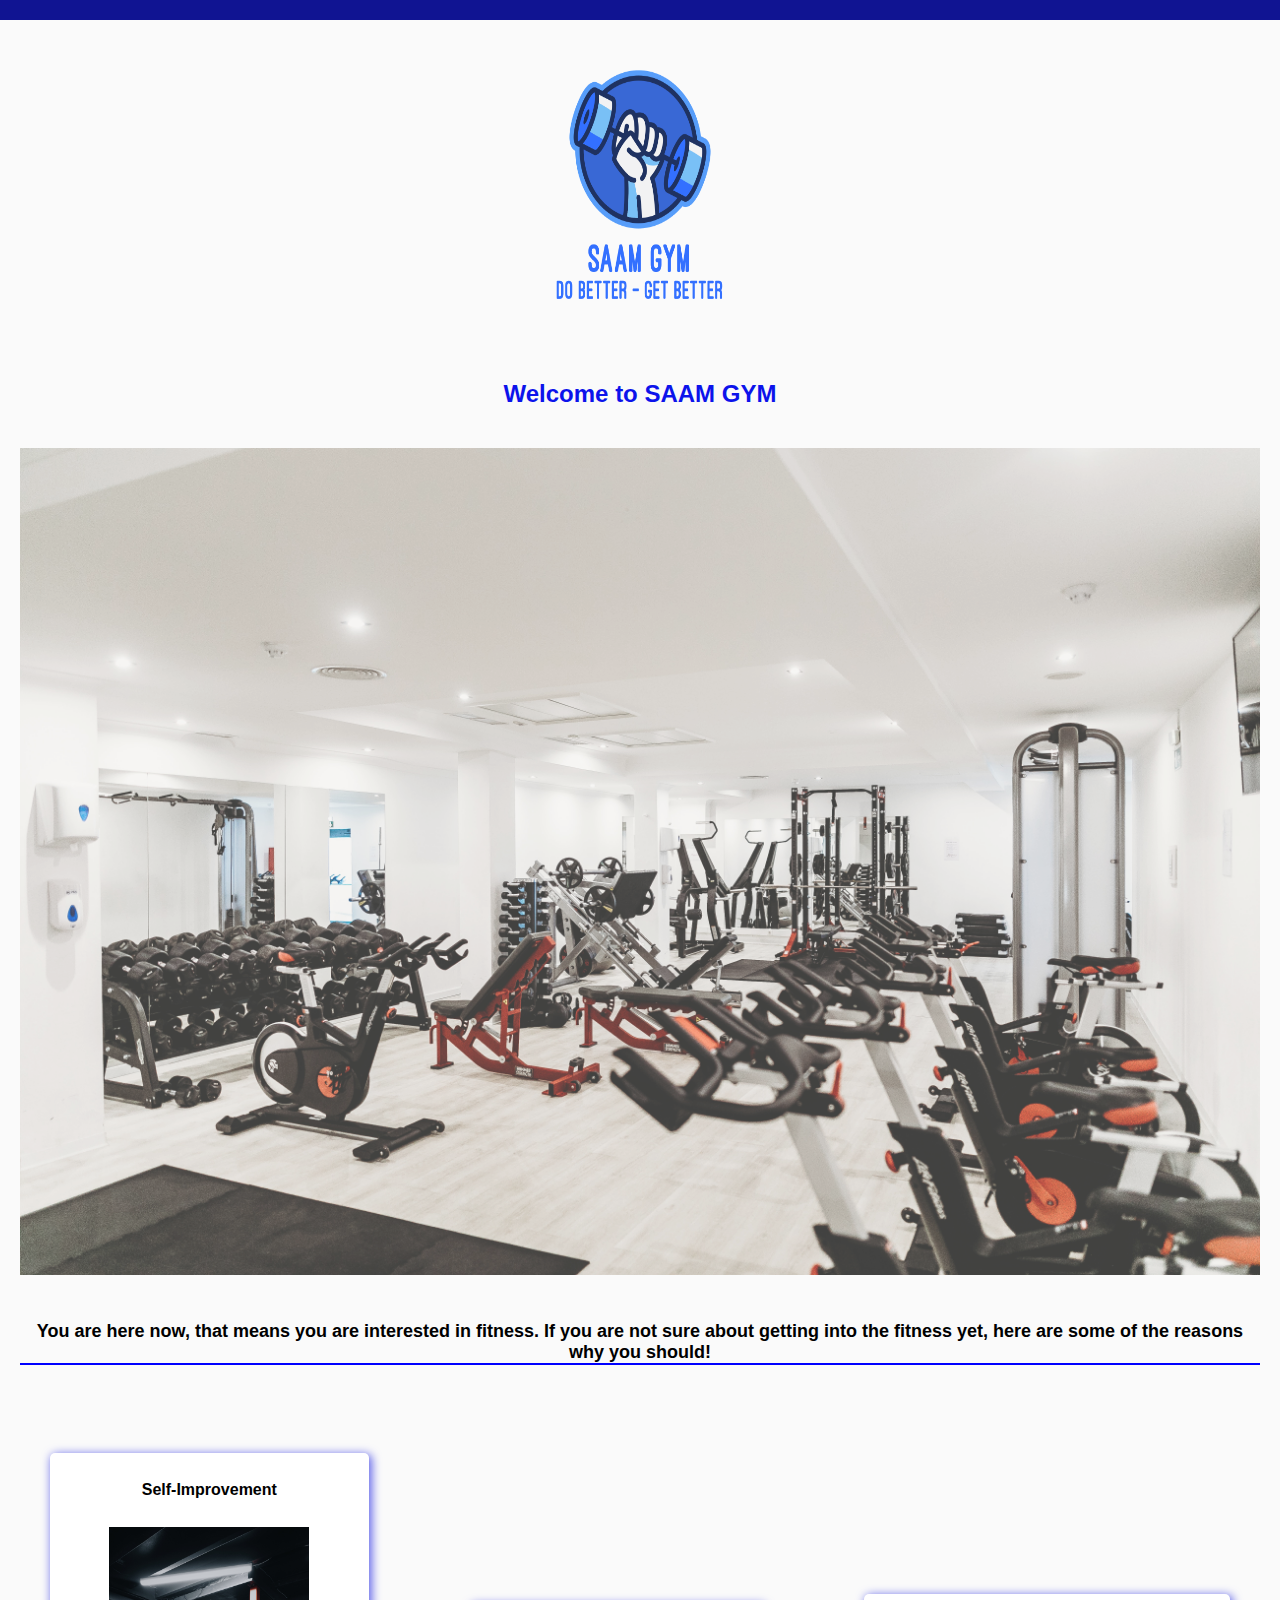
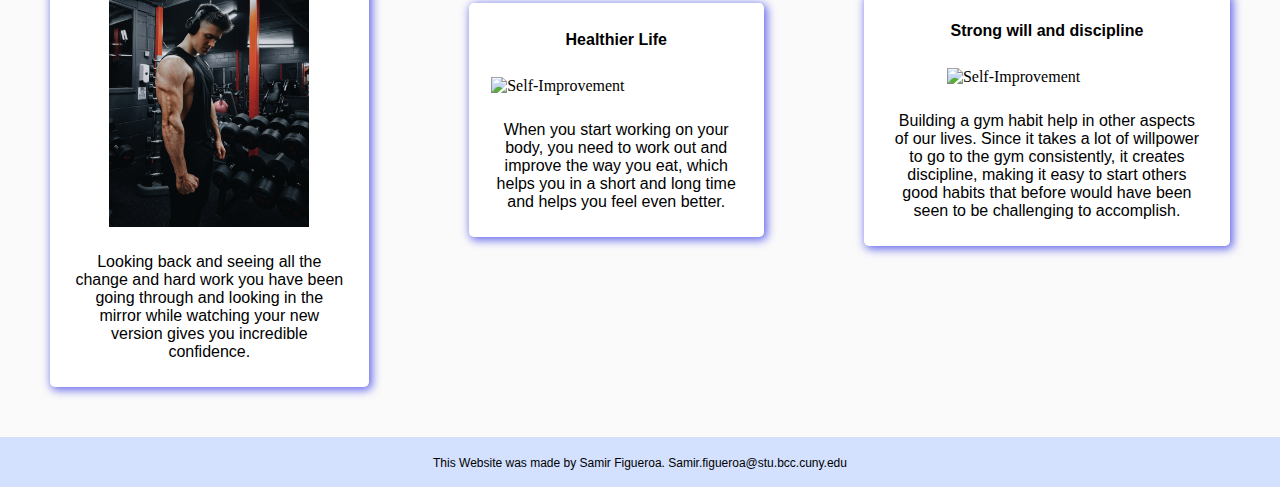
==== index.html @ 8647edde "Add files via upload" ====
<!DOCTYPE html>
<html lang="en">
<head>
    <meta charset="UTF-8">
    <meta http-equiv="X-UA-Compatible" content="IE=edge">
    <meta name="viewport" content="width=device-width, initial-scale=1.0">
    <title>SAAM GYM</title>
	<link rel="icon" type="image/x-icon" href="favicon.ico">
    <link rel="stylesheet" href="index.css">
    <script src="https://kit.fontawesome.com/c6fbd8ef39.js" crossorigin="anonymous"></script>
    <script src="script.js"></script>
</head>
<body>
    <div style="padding: 10px 0; padding-left: 10px; font-size: 20px; background-color: #101492;">
        <i class="fa-solid fa-bars" onclick="navbar()" style="color: #FFF;" id="icon"></i>
    </div>
    <div class="navbar" id="navbar">
        <nav>
            <ul>
                <li><a href="index.html"><i class="fa-solid fa-house" style="color: #101492;"></i> Home</a></li>
                <li><a href="membership.html"><i class="fa-solid fa-address-card" style="color: #101492;"></i> Memberships</a></li>
                <li><a href="personalt.html"><i class="fa-solid fa-dumbbell" style="color: #101492;"></i> Personal Training</a></li>
                <li><a href="about.html"><i class="fa-solid fa-users" style="color: #101492;"></i> About Us</a></li>
                <li><a href="contact.html"><i class="fa-solid fa-phone" style="color: #101492;"></i> Contact Us</a></li>
            </ul>
        </nav>
    </div>
    <div class="main">
        <main>
			
            <div class="main-1">
				<img src="SAAM GYM logo.png" height="300px" width="300px"> 
                <h2>Welcome to SAAM GYM</h2>
				<div class="background-p">
				<img src="gym-photo.jpg" height="100%" width="100%">
				</div>
				
				<h3 style="text-align: center;">You are here now, that means you are interested in fitness.
                    If you are not sure about getting into the fitness yet,
                    here are some of the reasons why you should!
                </h3>
				
            </div>
			
            <div class="main-2">
				
                <div class="main-2-1">
                    <h2>Self-Improvement</h2>
                    <img src="selfimprov.jpg" alt="Self-Improvement">
                    <p>Looking back and seeing all the change and hard work you have been going through
                        and looking in the mirror while watching your new version gives you incredible confidence.
                    </p>
                </div>
                <div class="main-2-1">
                    <h2>Healthier Life</h2>
                    <img src="healthier food.jpg" style="width: 250px;" alt="Self-Improvement">
                    <p>When you start working on your body, you need to work out and improve the way you eat, which helps
                        you in a short and long time and helps you feel even better.
                    </p>
                </div>
                <div class="main-2-1">
                    <h2>Strong will and discipline</h2>
                    <img src="motivation.jpg" alt="Self-Improvement">
                    <p>Building a gym habit help in other aspects<br> of our lives. Since it takes a lot of willpower to go to
                        the gym consistently, it creates discipline, making it easy to start others good habits that before
                        would have been seen to be challenging to accomplish.
                    </p>
                </div>
				
				
            </div>
        </main>
    </div>
	
</body>
	<footer>
		<div class="footer-text">This Website was made by Samir Figueroa. Samir.figueroa@stu.bcc.cuny.edu
			</div>
	</footer>
</html>
---- index.css ----
body {
    margin: 0;
    background-color: #FAFAFA;
}

#icon {
    cursor: pointer;
}

.navbar{
    display: none;
    position: absolute;
    z-index: 2;
}

.navbar nav {
    height: 100%;
    background-color: #F5F7FF;
    border: #000 solid 1px;
    padding: 10px 0;
    text-align: center;
}

.navbar nav ul {
    list-style-type: none;
    padding: 0;
    box-sizing: border-box;

}

.navbar nav ul li {
    padding: 40px;

}

.navbar nav ul li a {
    padding: 10px;
    text-decoration: none;
    color: #000;
}

.navbar nav ul li a:hover {
    color: #000;
    background-color: #AFBFFF;
    border-radius: 5px;
    transition: 1s;
}

.navbar nav ul li a:link, :visited {
    color: #000;
}


.main {
    z-index: 1;
    position: relative;
}

.background-p{
	position:relative;
	opacity: 0.8;
}

.main main .main-1 {
    padding: 20px;
    display: flex;
    flex-direction: column;
    align-items: center;
    position:relative;
}

.main main .main-1 h3 {
    font-family: sans-serif;
    font-size: 18px;
    border-bottom: 2px solid blue;
    text-align: center;
    margin-top: 42px;
}

.main main .main-1 .welcome_div {
    display: flex;
    justify-content: center;
    align-items: center;
}

.main main .main-1 .welcome_div .bg_img {
    position: absolute;
    top: 100px;
}

.main main .main-1 .welcome_div .welcome_title {
    position: absolute;
    top: 50px;
}


.main-1 h2 {
    font-size: 24px;
    font-family: Arial, Helvetica, sans-serif;
    margin: 0;
    padding: 40px 0;
    color: #0C13EB;
}

.main main .main-2 {
    display: flex;
    flex-direction: column;
    align-items: center;
}

.main main .main-2 .main-2-1 {
    display: flex;
    flex-direction: column;
    align-items: center;
    background-color: #FFF;
    margin-bottom: 10px;
    margin: 50px;
    border-radius: 5px;
    box-shadow: 2px 2px 10px 1px #6265EA;
}

.main main .main-2 .main-2-1 h2{
    font-size: 16px;
    font-family: Arial, Helvetica, sans-serif;
    padding: 15px 0;
}

.main main .main-2 .main-2-1 img {
    width: 200px;
}

.main main .main-2 .main-2-1 p {
    font-family: 14px;
    font-family: Arial, Helvetica, sans-serif;
    padding: 10px 25px;
    text-align: center;
}

.background-p{
	position:relative;
	z-index: -5;
}
@media (min-width:1000px){
    .main main .main-2 {
        display: flex;
        flex-direction: row;
        align-items: center;
    }
	
}
/*footer*/

footer{
	position:relative;
	bottom:0px;
	left: 0;
	width:100%;
	height: 50px;
	background-color: #D3E1FF;

	
}
.footer-text{
	position: relative;
	font-size: 12px;
	top:18px;
	text-align: center;
    font-family: Arial, Helvetica, sans-serif;
    margin: 0;
    padding: 1px 0;
    color: #000000;
}
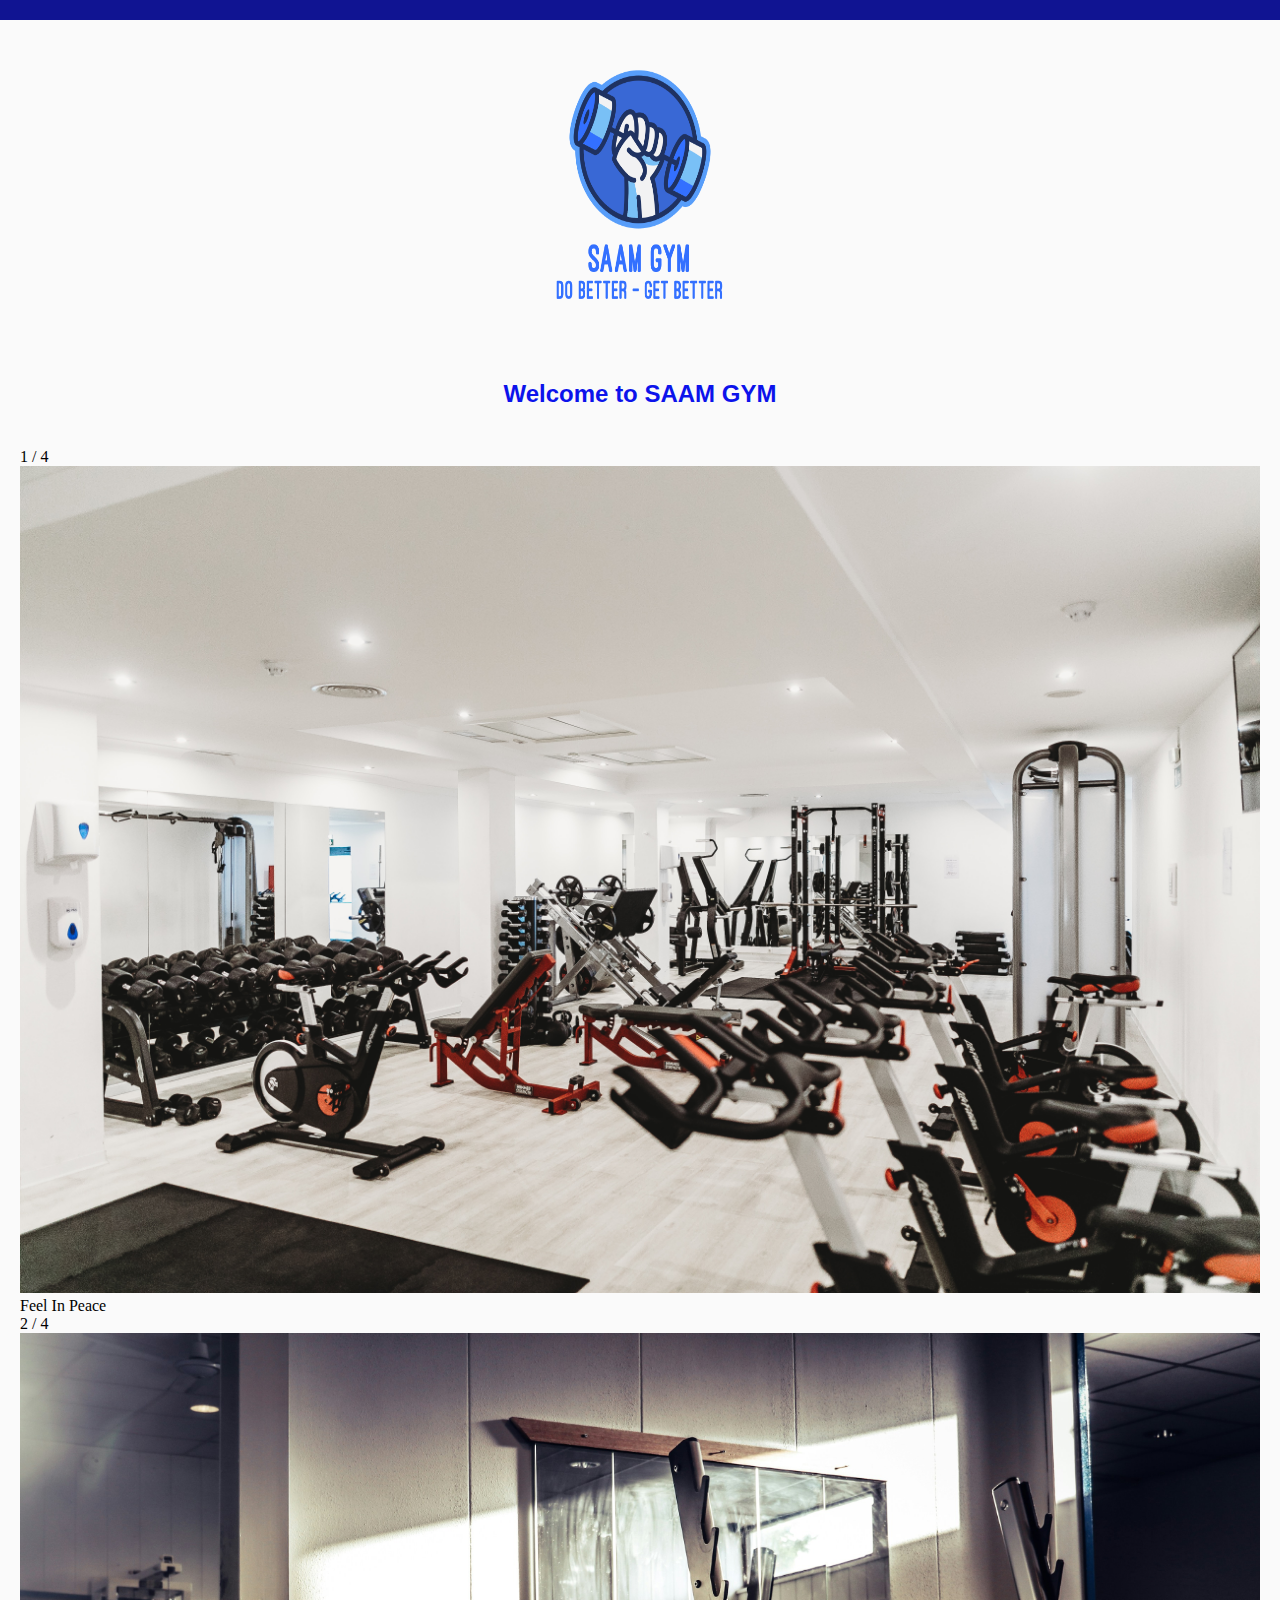
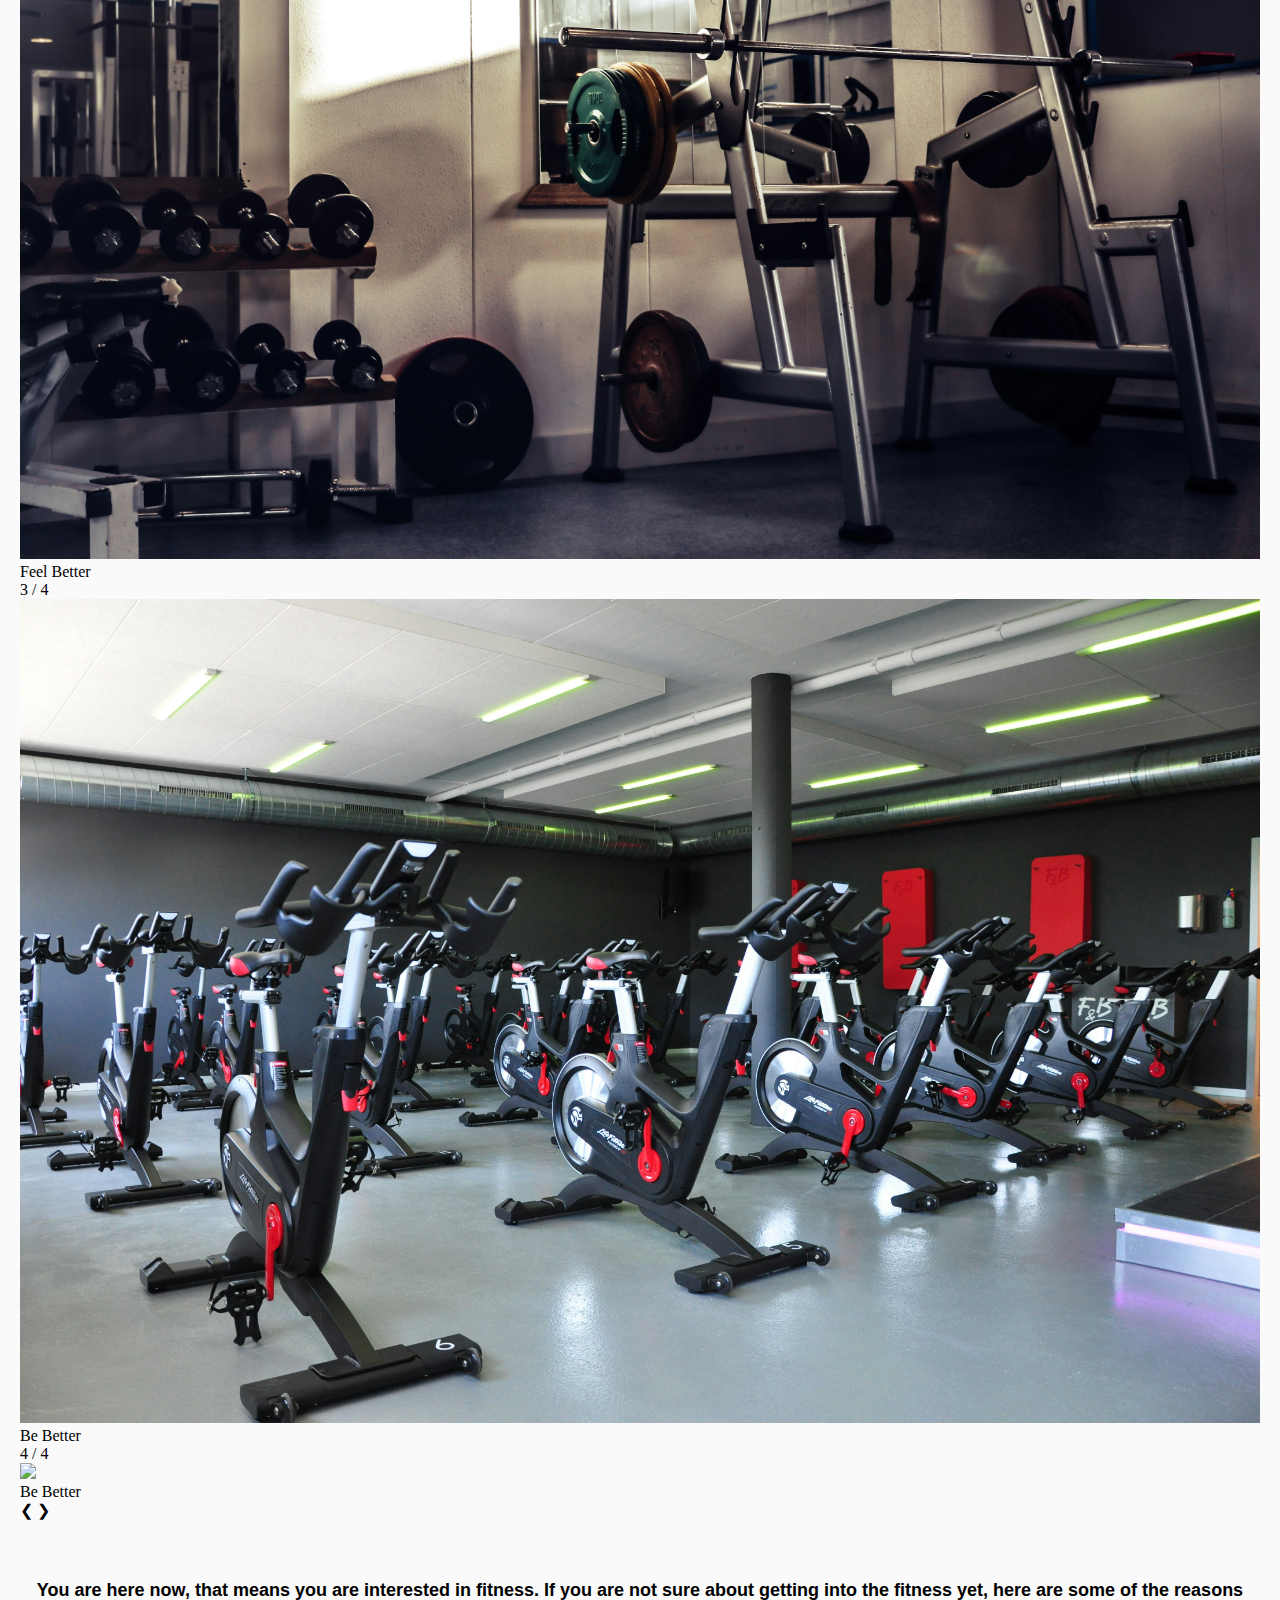
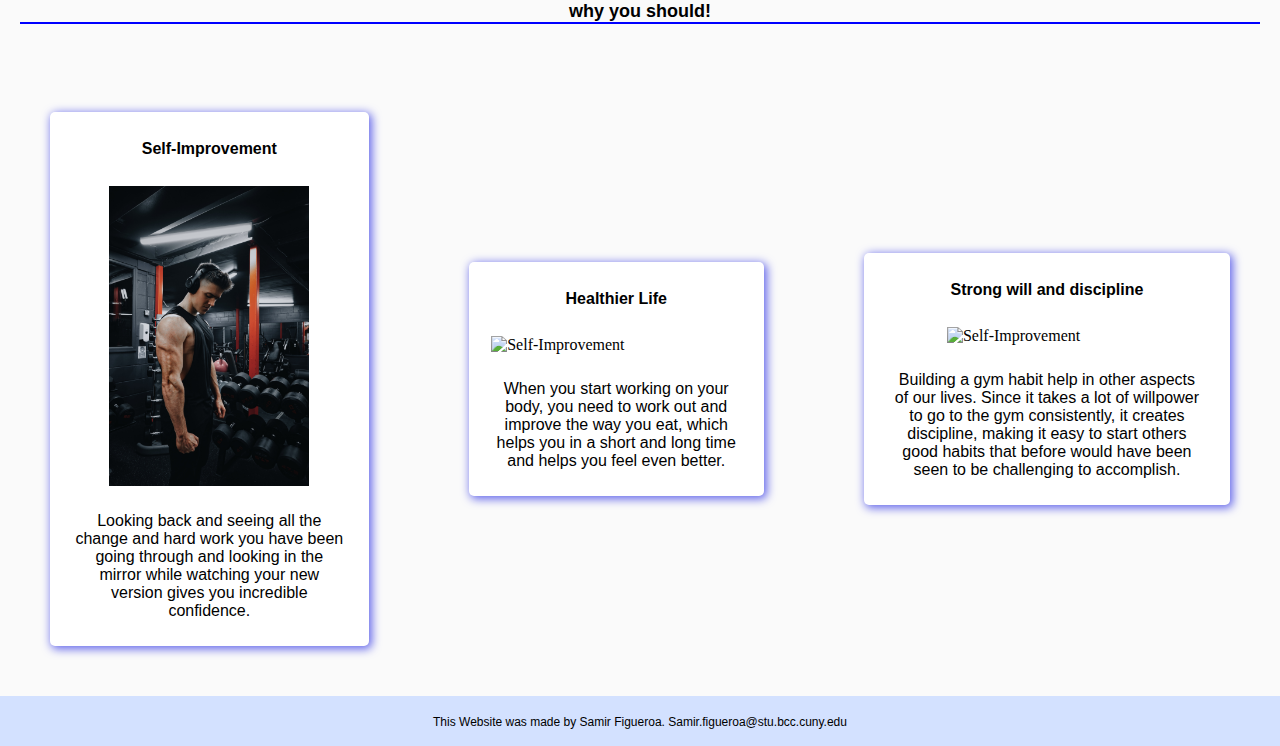
==== commit da65eb50: "Add files via upload" ====
--- a/index.html
+++ b/index.html
@@ -31,9 +31,48 @@
             <div class="main-1">
 				<img src="SAAM GYM logo.png" height="300px" width="300px"> 
                 <h2>Welcome to SAAM GYM</h2>
-				<div class="background-p">
-				<img src="gym-photo.jpg" height="100%" width="100%">
-				</div>
+				
+<div class="slideshow-container">
+  <!-- Full-width images with number and caption text -->
+    <div class="mySlides">
+    <div class="numbertext">1 / 4</div>
+    <img src="gym-photo.jpg" style="width:100%">
+    <div class="text">Feel In Peace</div>
+  </div>
+
+  <div class="mySlides">
+    <div class="numbertext">2 / 4</div>
+    <img src="gym-p1.jpg" style="width:100%">
+    <div class="text">Feel Better</div>
+  </div>
+
+  <div class="mySlides">
+    <div class="numbertext">3 / 4</div>
+    <img src="gym-p2.jpg" style="width:100%">
+    <div class="text">Be Better</div>
+  </div>
+ <div class="mySlides">
+    <div class="numbertext">4 / 4</div>
+    <img src="gym-p3.jpg" style="width:100%">
+    <div class="text">Be Better</div>
+  </div>
+
+  <!-- Next and previous buttons  -->
+
+  <a class="next" onclick="plusSlides(-1)">&#10094;</a>
+  <a class="prev" onclick="plusSlides(1)">&#10095;</a>
+</div>
+<br>
+
+<!-- The dots/circles -->
+<div style="text-align:center">
+  <span class="dot" onclick="currentSlide(1)"></span>
+  <span class="dot" onclick="currentSlide(2)"></span>
+  <span class="dot" onclick="currentSlide(3)"></span>
+  <span class="dot" onclick="currentSlide(4)"></span>
+
+</div>
+            
 				
 				<h3 style="text-align: center;">You are here now, that means you are interested in fitness.
                     If you are not sure about getting into the fitness yet,
@@ -41,7 +80,7 @@
                 </h3>
 				
             </div>
-			
+
             <div class="main-2">
 				
                 <div class="main-2-1">
